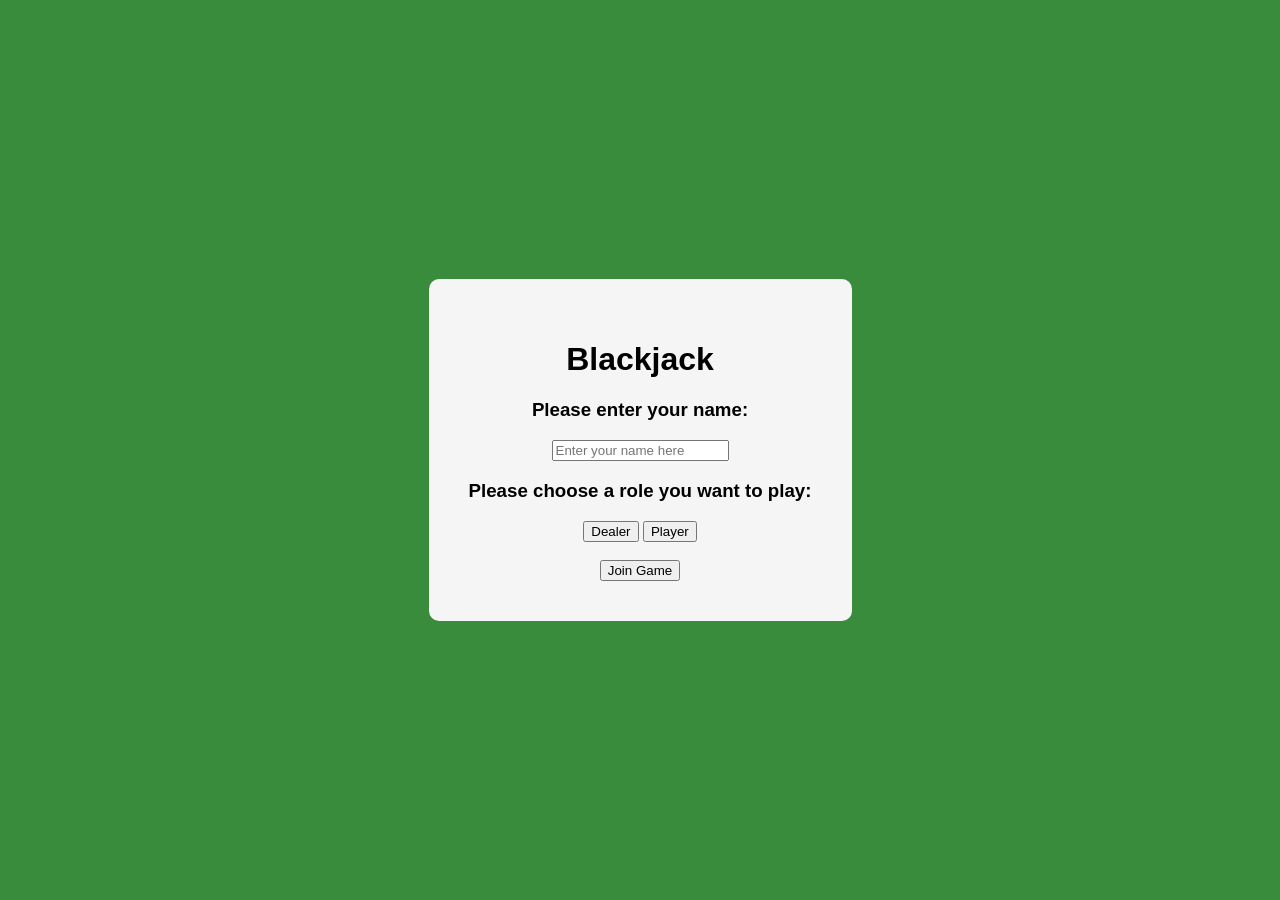
==== index.html @ b2d9ded9 "homepage setting up" ====
<!DOCTYPE html>
<html lang="en">
  <head>
    <meta charset="UTF-8">
    <meta name="viewport" content="width=device-width, initial-scale=1.0">
    <meta http-equiv="X-UA-Compatible" content="ie=edge">
    <title>Blackjack</title>
    <link rel="stylesheet" href="./style.css">
    <link rel="icon" href="./favicon.ico" type="image/x-icon">
  </head>
  <body>
    
    <div id="layout">
    <h1>Blackjack</h1>    
    <div id="enterName">
        <h3>Please enter your name:</h3>
        <input type="text" id="nameInput" placeholder="Enter your name here">
    </div>
    <div id="enterRole">
        <h3>Please choose a role you want to play:</h3>
        <button class="rolebtn" data-role="./dealerview.html">Dealer</button>
        <button class="rolebtn" data-role="./playerview.html">Player</button>
    </div>
    <br>
    <div id="nav">
        <button id="join">Join Game</button>    
    </div>
    </div> 
    
    <script type="module" src="./scripts/home.js"></script>
  </body>
</html>
---- style.css ----
#playerCards,
#dealerCards {
    display: flex;
    justify-content: center;
    gap: 10px;
    margin: 10px 0;
}

.card {
    width: 60px;
    height: 90px;
    border: 1px solid black;
    border-radius: 6px;
    display: flex;
    align-items: center;
    justify-content: center;
    font-size: 20px;
    background: white;
}

body {
    margin: 0;
    height: 100vh;

    display: flex;
    justify-content: center; 
    align-items: center;

    background: #388c3c;
    font-family: Arial, sans-serif;
}

#layout {
    background: #f5f5f5;
    padding: 40px;
    border-radius: 10px;
    text-align: center;
}
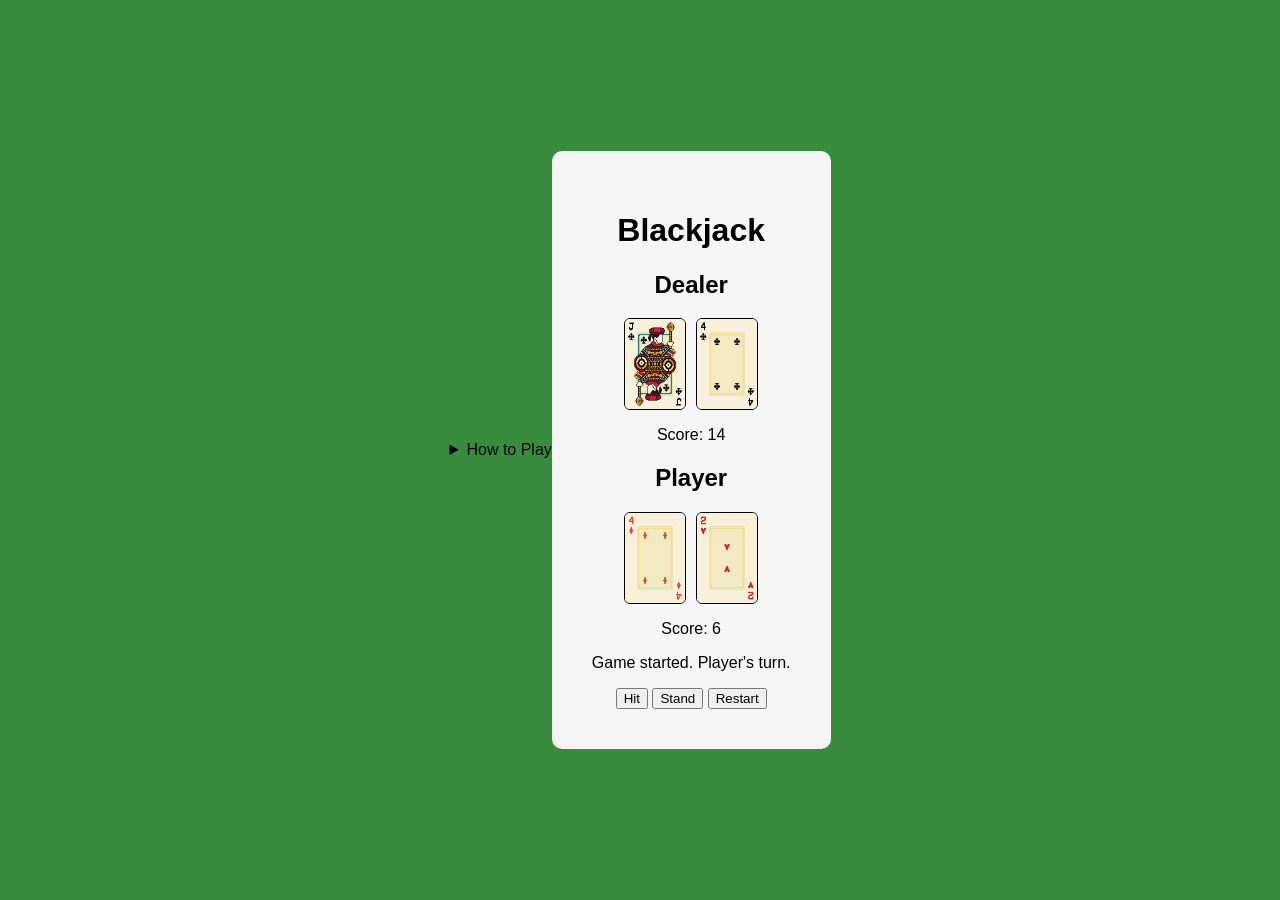
==== commit 22af950c: "Syncing" ====
--- a/index.html
+++ b/index.html
@@ -9,24 +9,40 @@
     <link rel="icon" href="./favicon.ico" type="image/x-icon">
   </head>
   <body>
+    <details id="rules">
+    <summary>How to Play</summary>
+    <ul>
+        <li>Get as close to 21 without going over</li>
+        <li>Dealer must hit on 16 and stand on 17</li>
+        <li>Blackjack (Ace + 10) beats everything</li>
+    </ul>
+</details>
     
     <div id="layout">
-    <h1>Blackjack</h1>    
-    <div id="enterName">
-        <h3>Please enter your name:</h3>
-        <input type="text" id="nameInput" placeholder="Enter your name here">
+    <h1>Blackjack</h1>
+    <div id="game">
+    <div id="dealerArea">
+        <h2>Dealer</h2>
+        <div id="dealerCards"></div>
+        <p id="dealerScore">Score: ?</p>
     </div>
-    <div id="enterRole">
-        <h3>Please choose a role you want to play:</h3>
-        <button class="rolebtn" data-role="./dealerview.html">Dealer</button>
-        <button class="rolebtn" data-role="./playerview.html">Player</button>
+
+    <div id="playerArea">
+        <h2>Player</h2>
+        <div id="playerCards"></div>
+        <p id="playerScore">Score: 0</p>
     </div>
-    <br>
-    <div id="nav">
-        <button id="join">Join Game</button>    
-    </div>
-    </div> 
+
+</div>
+<p id="gameStatus">Game started. Player's turn.</p>
+<div id="controls">
+    <button id="hit">Hit</button>
+    <button id="stand">Stand</button>
+    <button id="restart">Restart</button>
+</div>
+</div>
     
-    <script type="module" src="./scripts/home.js"></script>
+    
+    <script type="module" src="./scripts/main.js"></script>
   </body>
 </html>
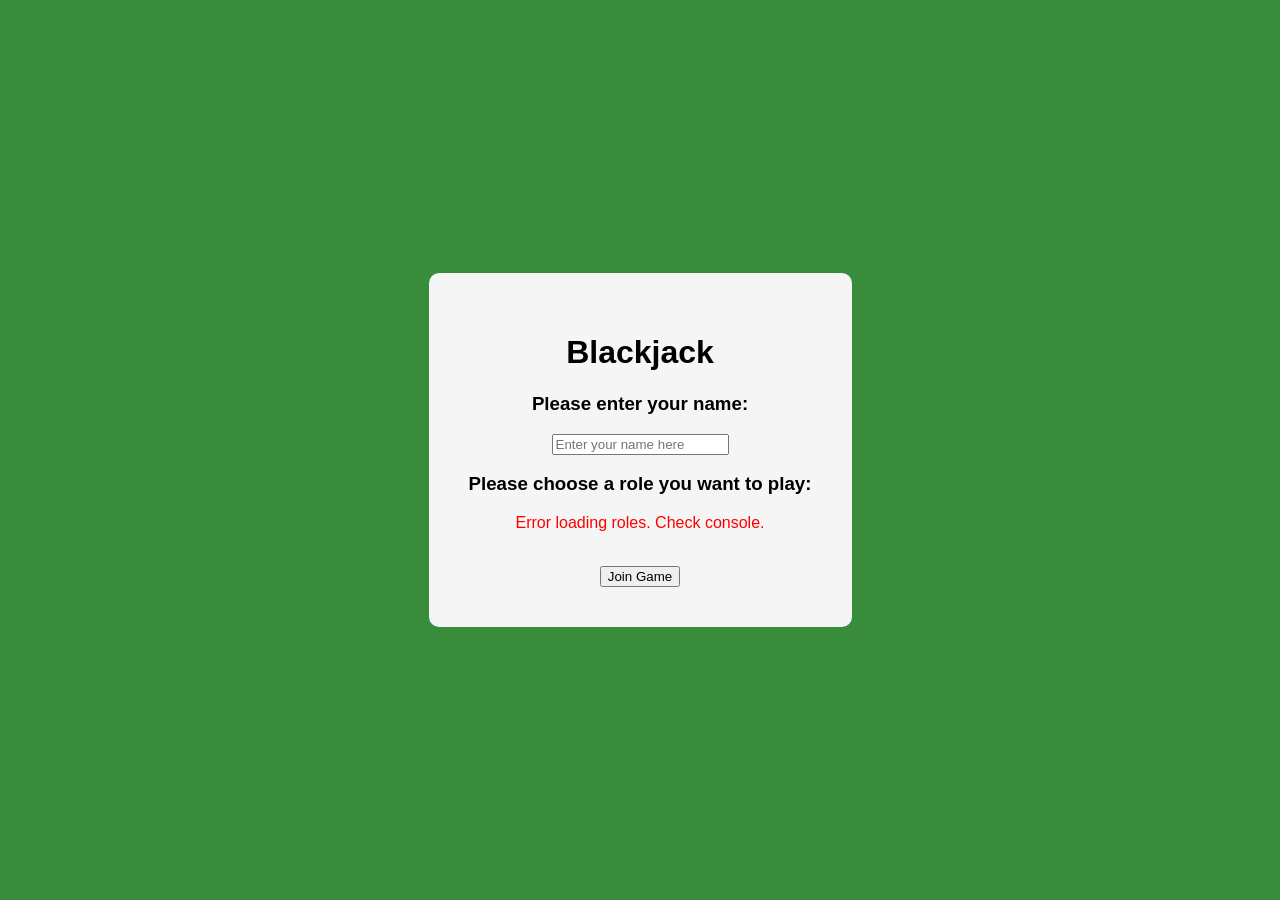
==== commit b8402090: "20260315" ====
--- a/index.html
+++ b/index.html
@@ -9,40 +9,23 @@
     <link rel="icon" href="./favicon.ico" type="image/x-icon">
   </head>
   <body>
-    <details id="rules">
-    <summary>How to Play</summary>
-    <ul>
-        <li>Get as close to 21 without going over</li>
-        <li>Dealer must hit on 16 and stand on 17</li>
-        <li>Blackjack (Ace + 10) beats everything</li>
-    </ul>
-</details>
     
     <div id="layout">
-    <h1>Blackjack</h1>
-    <div id="game">
-    <div id="dealerArea">
-        <h2>Dealer</h2>
-        <div id="dealerCards"></div>
-        <p id="dealerScore">Score: ?</p>
+    <h1>Blackjack</h1>    
+    <div id="enterName">
+        <h3>Please enter your name:</h3>
+        <input type="text" id="nameInput" placeholder="Enter your name here">
     </div>
-
-    <div id="playerArea">
-        <h2>Player</h2>
-        <div id="playerCards"></div>
-        <p id="playerScore">Score: 0</p>
+    <div id="enterRole">
+        <h3>Please choose a role you want to play:</h3>
+        <div id="roleButtonContainer"></div>
     </div>
-
-</div>
-<p id="gameStatus">Game started. Player's turn.</p>
-<div id="controls">
-    <button id="hit">Hit</button>
-    <button id="stand">Stand</button>
-    <button id="restart">Restart</button>
-</div>
-</div>
+    <br>
+    <div id="nav">
+        <button id="join">Join Game</button>    
+    </div>
+    </div> 
     
-    
-    <script type="module" src="./scripts/main.js"></script>
+    <script type="module" src="./scripts/home.js"></script>
   </body>
 </html>
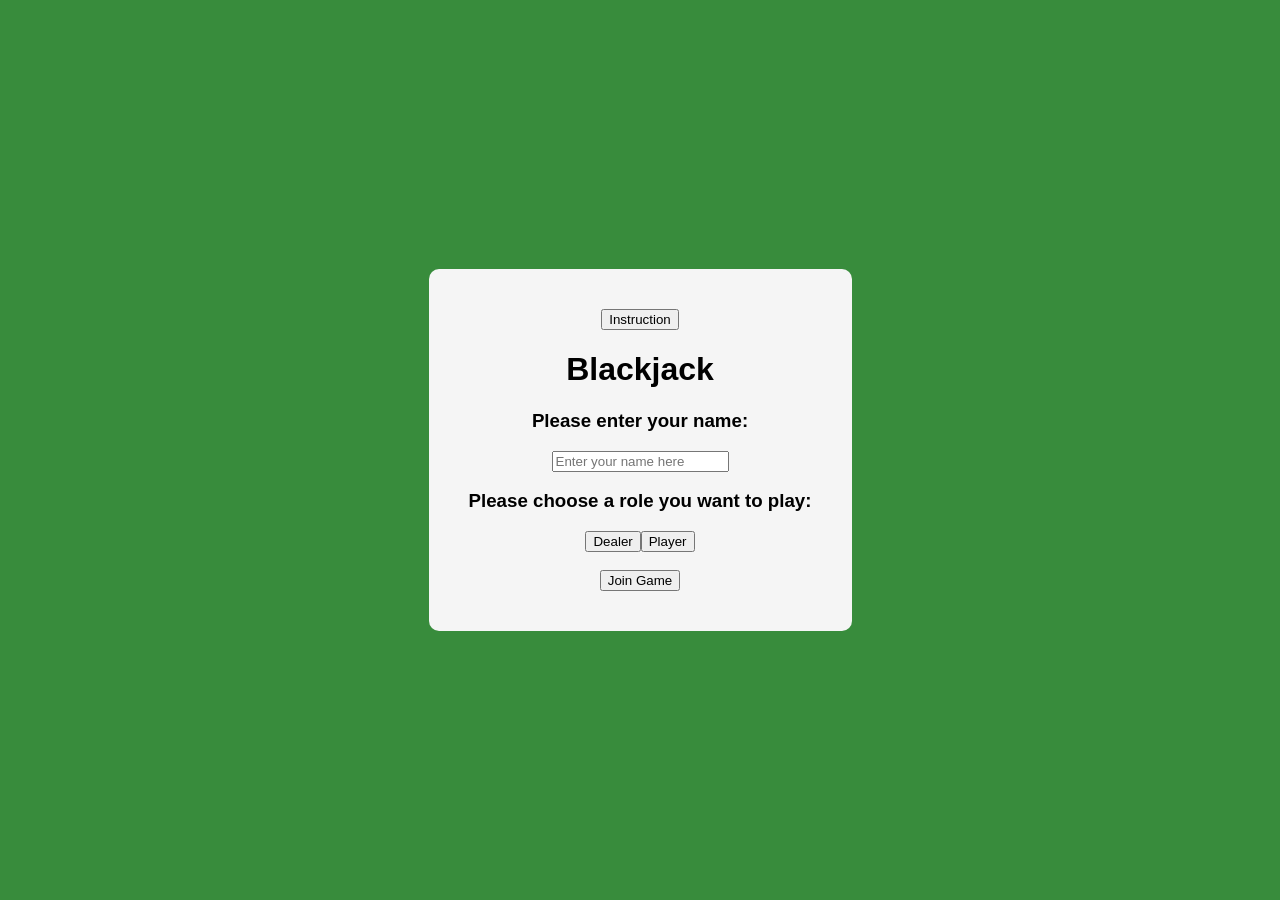
==== commit 9b1fbe5a: "buttons: instruction, bet" ====
--- a/index.html
+++ b/index.html
@@ -11,19 +11,22 @@
   <body>
     
     <div id="layout">
-    <h1>Blackjack</h1>    
-    <div id="enterName">
-        <h3>Please enter your name:</h3>
-        <input type="text" id="nameInput" placeholder="Enter your name here">
-    </div>
-    <div id="enterRole">
-        <h3>Please choose a role you want to play:</h3>
-        <div id="roleButtonContainer"></div>
-    </div>
-    <br>
-    <div id="nav">
-        <button id="join">Join Game</button>    
-    </div>
+      <div id="nav">
+        <button id="instruction">Instruction</button>    
+      </div>
+      <h1>Blackjack</h1>    
+      <div id="enterName">
+          <h3>Please enter your name:</h3>
+          <input type="text" id="nameInput" placeholder="Enter your name here">
+      </div>
+      <div id="enterRole">
+          <h3>Please choose a role you want to play:</h3>
+          <div id="roleButtonContainer"></div>
+      </div>
+      <br>
+      <div id="nav">
+          <button id="join">Join Game</button>    
+      </div>
     </div> 
     
     <script type="module" src="./scripts/home.js"></script>
--- a/style.css
+++ b/style.css
@@ -30,9 +30,39 @@
     font-family: Arial, sans-serif;
 }
 
+#controls {
+    margin-top: 25px;
+}
+
 #layout {
     background: #f5f5f5;
     padding: 40px;
     border-radius: 10px;
     text-align: center;
+}
+
+#deckArea {
+    background-color: #388c3c;
+    border: #333 solid 2px;
+    border-radius: 10px;
+    padding: 20px 0 0 0;
+    margin: 20px 0;
+    text-align: center;
+}
+
+#hitDeck {
+    width: 60px;
+    height: 90px;
+    cursor: grab;
+    border-radius: 6px;
+}
+
+#hitDeck:active {
+    cursor: grabbing;
+}
+
+#playerCards.drag-over {
+    outline: 3px dashed #333;
+    outline-offset: 6px;
+    border-radius: 8px;
 }
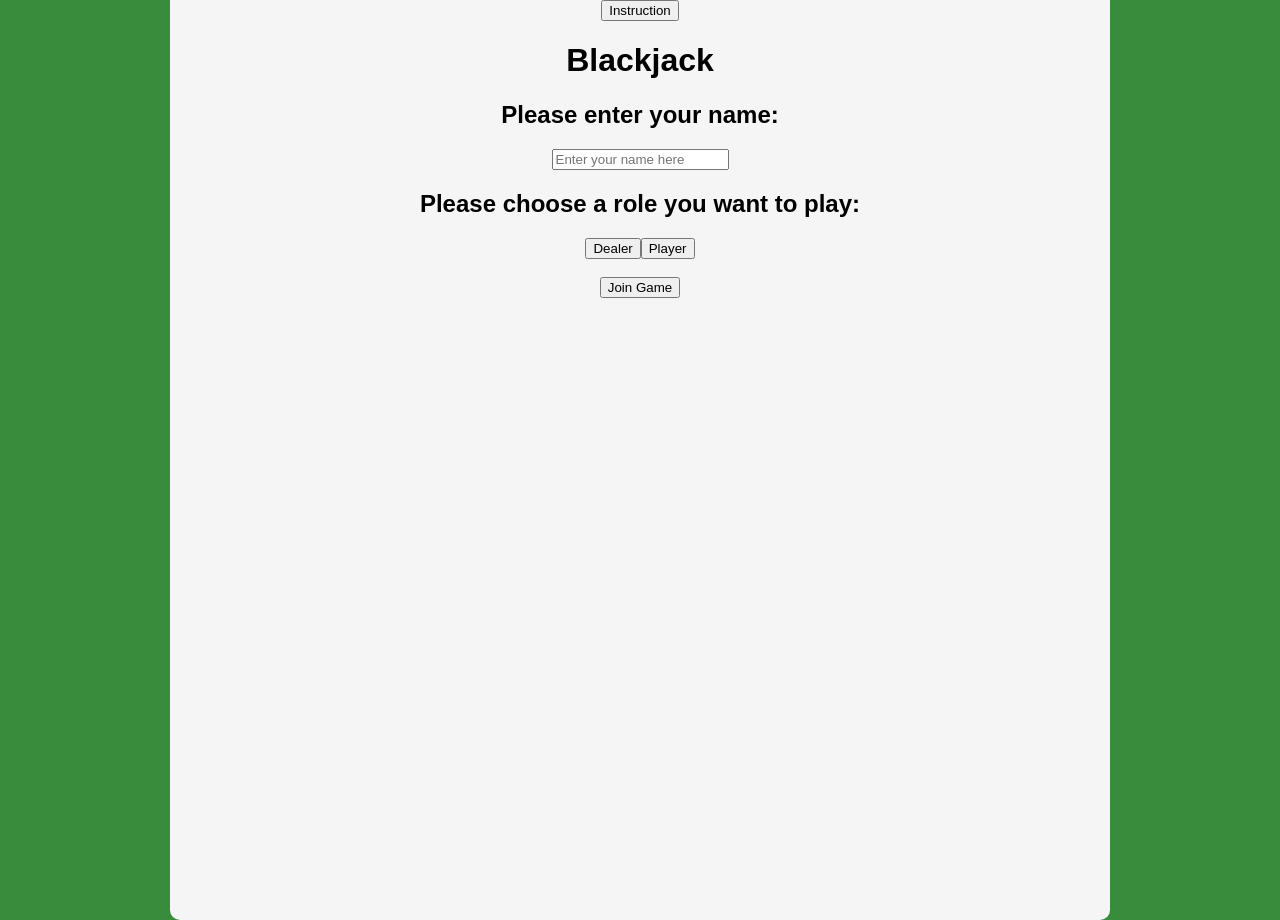
==== commit adcee52d: "W3C HTML Validation" ====
--- a/index.html
+++ b/index.html
@@ -11,16 +11,16 @@
   <body>
     
     <div id="layout">
-      <div id="nav">
+      <div id="instructionPanel">
         <button id="instruction">Instruction</button>    
       </div>
       <h1>Blackjack</h1>    
       <div id="enterName">
-          <h3>Please enter your name:</h3>
+          <h2>Please enter your name:</h2>
           <input type="text" id="nameInput" placeholder="Enter your name here">
       </div>
       <div id="enterRole">
-          <h3>Please choose a role you want to play:</h3>
+          <h2>Please choose a role you want to play:</h2>
           <div id="roleButtonContainer"></div>
       </div>
       <br>
--- a/style.css
+++ b/style.css
@@ -30,13 +30,63 @@
     font-family: Arial, sans-serif;
 }
 
+/* #nav{
+
+} */
+
 #controls {
     margin-top: 25px;
+    transition: opacity 0.2s ease, filter 0.2s ease;
+}
+
+#betsystem {
+    margin-top: 20px;
+    padding: 16px;
+    border-radius: 10px;
+    transition: box-shadow 0.2s ease, background-color 0.2s ease;
+}
+
+#game {
+    transition: opacity 0.2s ease, filter 0.2s ease;
+}
+
+#betPrompt {
+    margin: 8px 0 12px;
+    font-weight: 700;
+    color: #14532d;
+}
+
+#layout.awaiting-bet #betsystem {
+    background-color: rgba(56, 140, 60, 0.1);
+    box-shadow: 0 0 0 3px rgba(56, 140, 60, 0.25);
+}
+
+#layout.awaiting-bet #bet-btn {
+    font-weight: 700;
+}
+
+.gameplay-disabled {
+    opacity: 0.45;
+    filter: grayscale(0.35);
+    pointer-events: none;
+}
+
+#historyList {
+    list-style: none;
+    padding: 0;
+    margin: 10px 0 0;
+}
+
+#historyList li {
+    margin: 4px 0;
 }
 
 #layout {
+    /* display: flex;
+    flex-direction: column; */
+    min-height: 100vh;
     background: #f5f5f5;
-    padding: 40px;
+    padding: 20px;
     border-radius: 10px;
     text-align: center;
 }
@@ -65,4 +115,134 @@
     outline: 3px dashed #333;
     outline-offset: 6px;
     border-radius: 8px;
-}+}
+
+.hand-wrapper {
+    margin-bottom: 12px;
+    padding: 8px;
+    border-radius: 8px;
+}
+
+.active-hand {
+    outline: 3px solid #333;
+    background: rgba(0, 0, 0, 0.05);
+}
+
+.split-hand-row {
+    display: flex;
+    justify-content: center;
+    gap: 10px;
+    margin: 6px 0;
+}
+
+/* cards wrapg */
+#playerCards,
+#dealerCards,
+.split-hand-row {
+    flex-wrap: wrap;
+}
+
+#layout {
+    width: 100%;
+    max-width: 900px;
+}
+
+/* tablet size */
+@media (max-width: 768px) {
+    body {
+        padding: 12px;
+        align-items: flex-start;
+    }
+
+    #layout {
+        padding: 24px 16px;
+        margin-top: 10px;
+    }
+
+    .card,
+    #hitDeck {
+        width: 50px;
+        height: 75px;
+    }
+
+    h1 {
+        font-size: 2rem;
+    }
+
+    h2 {
+        font-size: 1.5rem;
+    }
+}
+
+/* phone size */
+@media (max-width: 480px) {
+    body {
+        padding: 6px;
+        align-items: flex-start;
+    }
+
+    #layout {
+        padding: 14px 10px;
+    }
+
+    h1 {
+        font-size: 1.5rem;
+        margin: 8px 0;
+    }
+
+    h2 {
+        font-size: 1.2rem;
+        margin: 8px 0;
+    }
+
+    p {
+        margin: 6px 0;
+    }
+
+    #playerCards,
+    #dealerCards,
+    .split-hand-row {
+        gap: 6px;
+        margin: 6px 0;
+    }
+
+    .card,
+    #hitDeck {
+        width: 38px;
+        height: 57px;
+    }
+
+    #deckArea {
+        padding: 10px 0;
+        margin: 10px 0;
+    }
+
+    #deckArea p {
+        font-size: 0.8rem;
+        margin: 6px 0 0 0;
+    }
+
+    #controls {
+        margin-top: 12px;
+        gap: 4px;
+    }
+
+    #controls button {
+        width: 140px;
+        padding: 4px 8px;
+    }
+
+    input,
+    button {
+        font-size: 0.9rem;
+    }
+
+    #betsystem {
+        margin-top: 10px;
+    }
+
+    #betsystem p,
+    #betsystem label {
+        margin: 6px 0;
+    }
+}
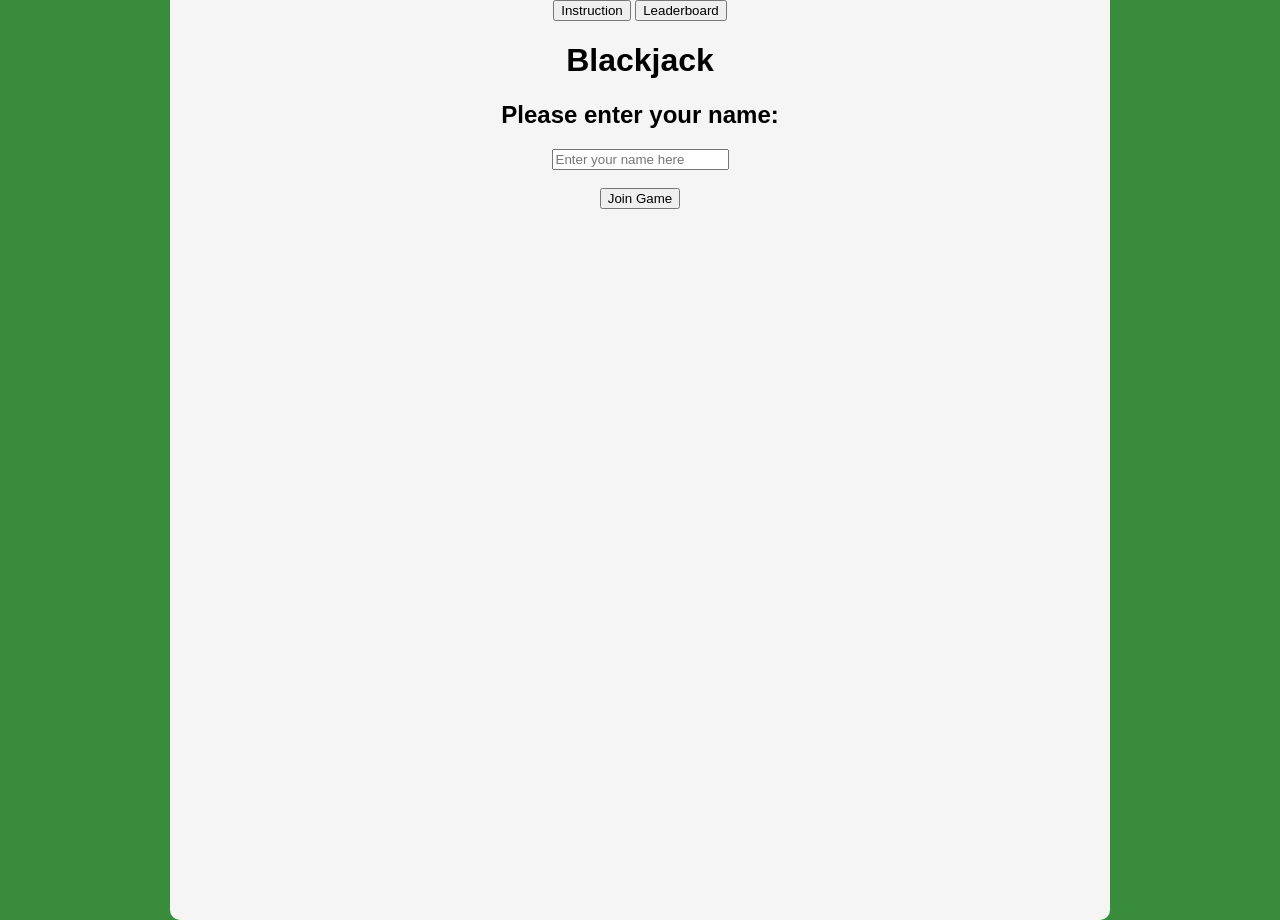
==== commit d6b8af91: "remove dealer" ====
--- a/index.html
+++ b/index.html
@@ -12,17 +12,18 @@
     
     <div id="layout">
       <div id="instructionPanel">
-        <button id="instruction">Instruction</button>    
+        <button id="instruction">Instruction</button>   
+        <button id="leaderboard">Leaderboard</button> 
       </div>
       <h1>Blackjack</h1>    
       <div id="enterName">
           <h2>Please enter your name:</h2>
           <input type="text" id="nameInput" placeholder="Enter your name here">
       </div>
-      <div id="enterRole">
+      <!-- <div id="enterRole">
           <h2>Please choose a role you want to play:</h2>
           <div id="roleButtonContainer"></div>
-      </div>
+      </div> -->
       <br>
       <div id="nav">
           <button id="join">Join Game</button>    
--- a/style.css
+++ b/style.css
@@ -246,3 +246,34 @@
         margin: 6px 0;
     }
 }
+
+table{
+    width: 100%; 
+  border-collapse: collapse;
+  border: 2px solid rgb(140 140 140);
+  font-family: sans-serif;
+  font-size: 0.8rem;
+  letter-spacing: 1px;
+  
+  
+}
+
+
+thead,
+tfoot {
+  background-color: rgb(228 240 245);
+}
+
+th,
+td {
+  border: 1px solid rgb(160 160 160);
+  padding: 8px 10px;
+}
+
+td:last-of-type {
+  text-align: center;
+}
+
+tbody > tr:nth-of-type(even) {
+  background-color: rgb(237 238 242);
+}
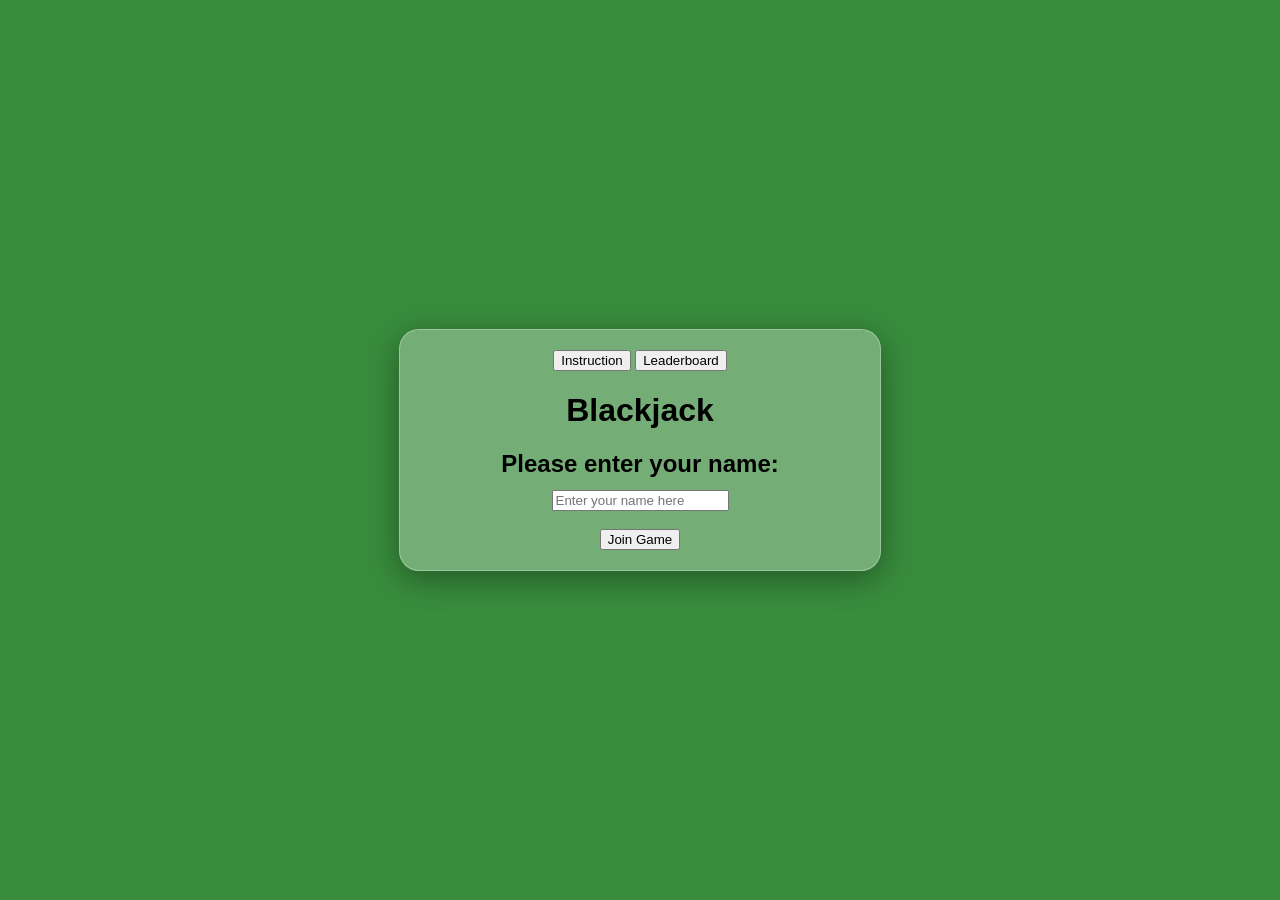
==== commit f7882d4e: "background for homepage, instruction and leaderboard" ====
--- a/index.html
+++ b/index.html
@@ -8,7 +8,7 @@
     <link rel="stylesheet" href="./style.css">
     <link rel="icon" href="./favicon.ico" type="image/x-icon">
   </head>
-  <body>
+  <body id="homePage">
     
     <div id="layout">
       <div id="instructionPanel">
@@ -20,10 +20,6 @@
           <h2>Please enter your name:</h2>
           <input type="text" id="nameInput" placeholder="Enter your name here">
       </div>
-      <!-- <div id="enterRole">
-          <h2>Please choose a role you want to play:</h2>
-          <div id="roleButtonContainer"></div>
-      </div> -->
       <br>
       <div id="nav">
           <button id="join">Join Game</button>    
--- a/style.css
+++ b/style.css
@@ -19,6 +19,7 @@
 }
 
 body {
+    
     margin: 0;
     height: 100vh;
 
@@ -30,9 +31,50 @@
     font-family: Arial, sans-serif;
 }
 
-/* #nav{
-
-} */
+#homePage {
+    background-image: url('image/background1.jpg');
+    background-size: cover;
+    background-position: center;
+    background-repeat: no-repeat;
+    width: 100%;
+    min-height: 100vh;
+    display: flex;
+    justify-content: center;
+    align-items: center;
+    margin: 0;
+}
+
+#homePage #layout {
+    width: 90%; 
+    max-width: 400px; 
+    padding: 20px 40px; 
+    min-height: auto; 
+    height: auto;
+    background: rgba(255, 255, 255, 0.3); 
+    backdrop-filter: blur(10px); 
+    -webkit-backdrop-filter: blur(10px); 
+
+    border-radius: 20px;
+    border: 1px solid rgba(255, 255, 255, 0.3);
+    box-shadow: 0 8px 32px 0 rgba(0, 0, 0, 0.37);
+    text-align: center;
+}
+
+#homePage #layout h2, 
+#homePage #layout h3 {
+    margin-top: 0;
+    margin-bottom: 0;
+}
+
+#homePage #layout ul {
+    list-style: none;
+    padding: 0;
+    margin-top: 0;
+}
+
+#homePage #layout input {
+    margin-top: 12px;
+}
 
 #controls {
     margin-top: 25px;
@@ -82,8 +124,7 @@
 }
 
 #layout {
-    /* display: flex;
-    flex-direction: column; */
+    
     min-height: 100vh;
     background: #f5f5f5;
     padding: 20px;
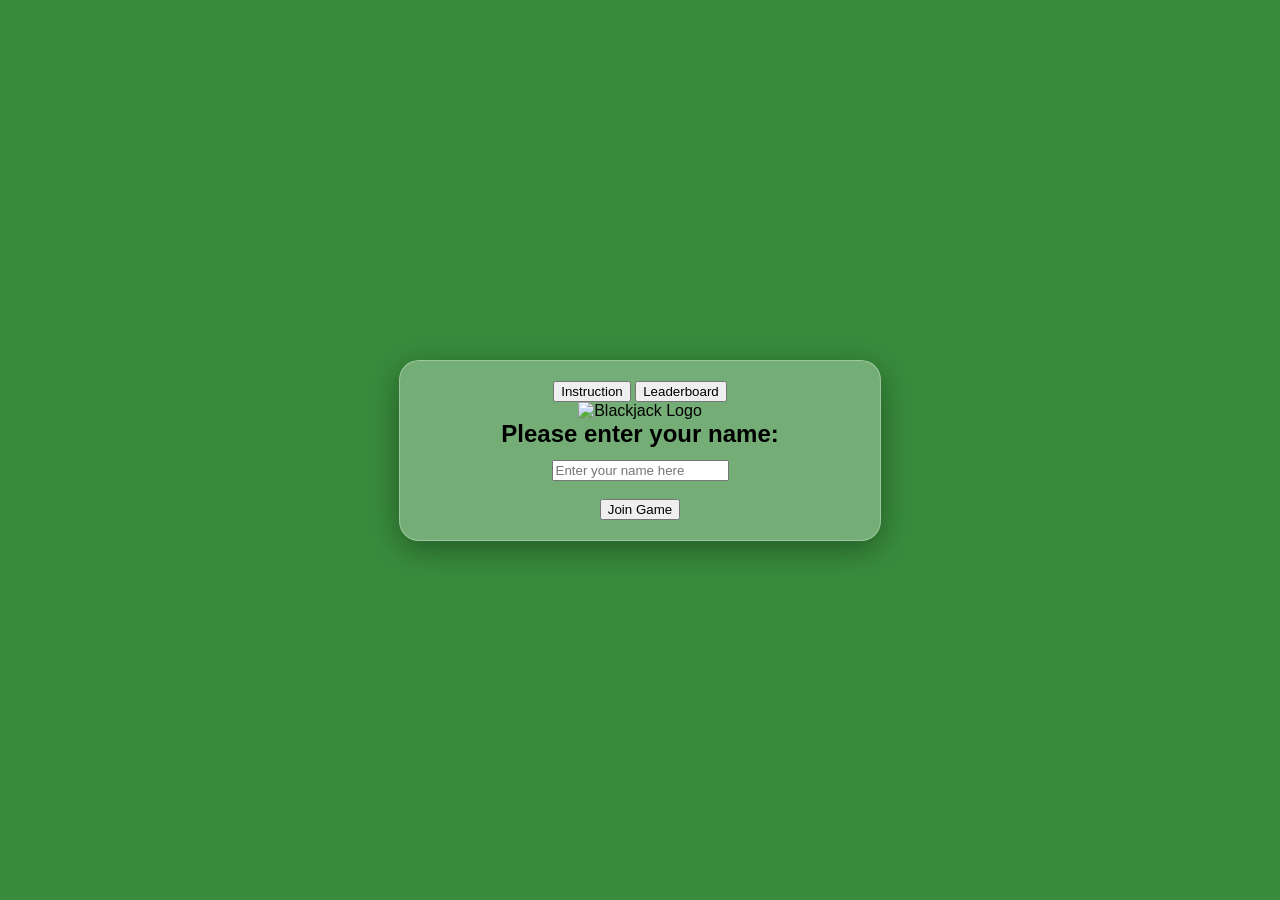
==== commit 7e20c2db: "Update index.html" ====
--- a/index.html
+++ b/index.html
@@ -15,7 +15,7 @@
         <button id="instruction">Instruction</button>   
         <button id="leaderboard">Leaderboard</button> 
       </div>
-      <h1>Blackjack</h1>    
+        <img src="image\blackjacklogo.png" alt="Blackjack Logo" id="logo"> 
       <div id="enterName">
           <h2>Please enter your name:</h2>
           <input type="text" id="nameInput" placeholder="Enter your name here">
